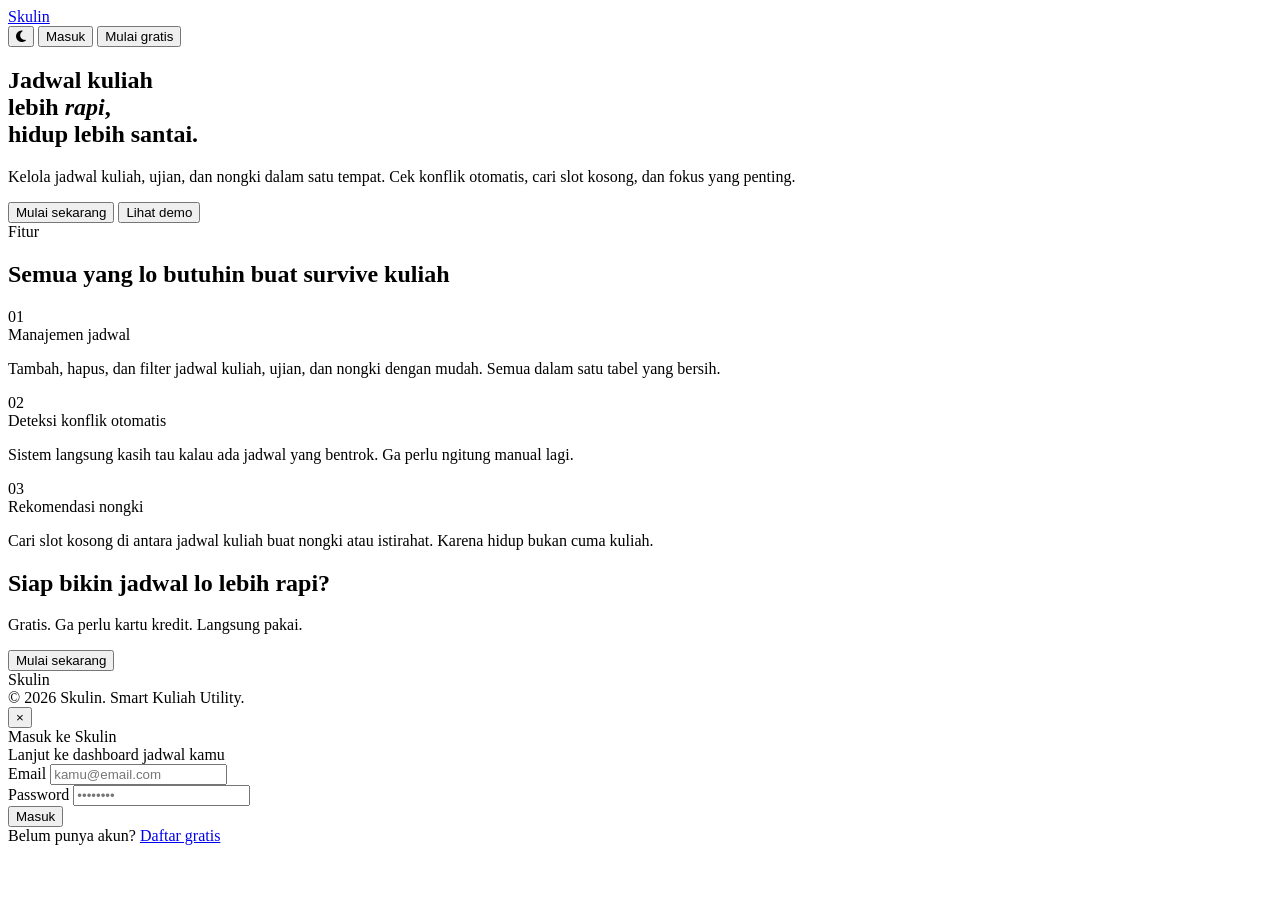
==== src/main/resources/static/landing.html @ c4e77b69 "update landing dan dasboardh" ====
<!DOCTYPE html>
<html lang="id" data-theme="light">
<head>
  <meta charset="UTF-8"/>
  <meta name="viewport" content="width=device-width, initial-scale=1.0"/>
  <title>Skulin — Smart Kuliah Utility</title>
  <link rel="preconnect" href="https://fonts.googleapis.com"/>
  <link rel="stylesheet" href="https://cdnjs.cloudflare.com/ajax/libs/font-awesome/6.5.0/css/all.min.css"/>
  <link rel="stylesheet" href="/css/landing.css"/>
</head>
<body>

<!-- Navbar -->
<nav>
  <a class="nav-logo" href="#">Skulin</a>
  <div class="nav-right">
    <button class="theme-btn" id="themeBtn" onclick="toggleTheme()"><i class="fa-solid fa-moon"></i></button>
    <button class="btn btn-ghost" onclick="document.getElementById('loginOverlay').classList.add('show')">Masuk</button>
    <button class="btn btn-primary" onclick="document.getElementById('loginOverlay').classList.add('show')">Mulai gratis</button>
  </div>
</nav>

<!-- Hero -->
<section class="hero">
  <h1 class="hero-title">
    Jadwal kuliah<br/>lebih <em>rapi</em>,<br/>hidup lebih santai.
  </h1>
  <p class="hero-desc">
    Kelola jadwal kuliah, ujian, dan nongki dalam satu tempat. Cek konflik otomatis, cari slot kosong, dan fokus yang penting.
  </p>
  <div class="hero-cta">
    <button class="btn btn-primary" onclick="document.getElementById('loginOverlay').classList.add('show')">Mulai sekarang</button>
    <button class="btn btn-ghost">Lihat demo</button>
  </div>
</section>

<!-- Features -->
<section class="features">
  <div class="section-eyebrow">Fitur</div>
  <h2 class="section-title">Semua yang lo butuhin buat survive kuliah</h2>
  <div class="features-grid">
    <div class="feature-card">
      <div class="feature-num">01</div>
      <div class="feature-title">Manajemen jadwal</div>
      <p class="feature-desc">Tambah, hapus, dan filter jadwal kuliah, ujian, dan nongki dengan mudah. Semua dalam satu tabel yang bersih.</p>
    </div>
    <div class="feature-card">
      <div class="feature-num">02</div>
      <div class="feature-title">Deteksi konflik otomatis</div>
      <p class="feature-desc">Sistem langsung kasih tau kalau ada jadwal yang bentrok. Ga perlu ngitung manual lagi.</p>
    </div>
    <div class="feature-card">
      <div class="feature-num">03</div>
      <div class="feature-title">Rekomendasi nongki</div>
      <p class="feature-desc">Cari slot kosong di antara jadwal kuliah buat nongki atau istirahat. Karena hidup bukan cuma kuliah.</p>
    </div>
  </div>
</section>

<!-- CTA -->
<section class="cta-section">
  <h2 class="cta-title">Siap bikin jadwal lo lebih rapi?</h2>
  <p class="cta-desc">Gratis. Ga perlu kartu kredit. Langsung pakai.</p>
  <button class="btn btn-primary cta-btn" onclick="document.getElementById('loginOverlay').classList.add('show')">
    Mulai sekarang
  </button>
</section>

<!-- Footer -->
<footer>
  <div class="footer-logo">Skulin</div>
  <div class="footer-text">© 2026 Skulin. Smart Kuliah Utility.</div>
</footer>

<!-- Login Modal -->
<div class="overlay" id="loginOverlay">
  <div class="modal">
    <button class="close-overlay" onclick="document.getElementById('loginOverlay').classList.remove('show')">×</button>
    <div class="modal-header">
      <div class="modal-title">Masuk ke Skulin</div>
      <div class="modal-sub">Lanjut ke dashboard jadwal kamu</div>
    </div>
    <div class="modal-body">
      <div class="form-group">
        <label>Email</label>
        <input type="email" placeholder="kamu@email.com"/>
      </div>
      <div class="form-group">
        <label>Password</label>
        <input type="password" placeholder="••••••••"/>
      </div>
      <button class="login-btn" onclick="window.location.href='/jadwal'">Masuk</button>
    </div>
    <div class="modal-footer-link">
      Belum punya akun? <a href="#">Daftar gratis</a>
    </div>
  </div>
</div>

<script>
  function toggleTheme() {
  const html = document.documentElement;
  const isDark = html.getAttribute('data-theme') === 'dark';
  html.setAttribute('data-theme', isDark ? 'light' : 'dark');
  document.getElementById('themeBtn').innerHTML = isDark
    ? '<i class="fa-solid fa-moon"></i>'
    : '<i class="fa-regular fa-sun"></i>';
}

  document.getElementById('loginOverlay').addEventListener('click', function(e) {
    if (e.target === this) this.classList.remove('show');
  });
</script>
</body>
</html>
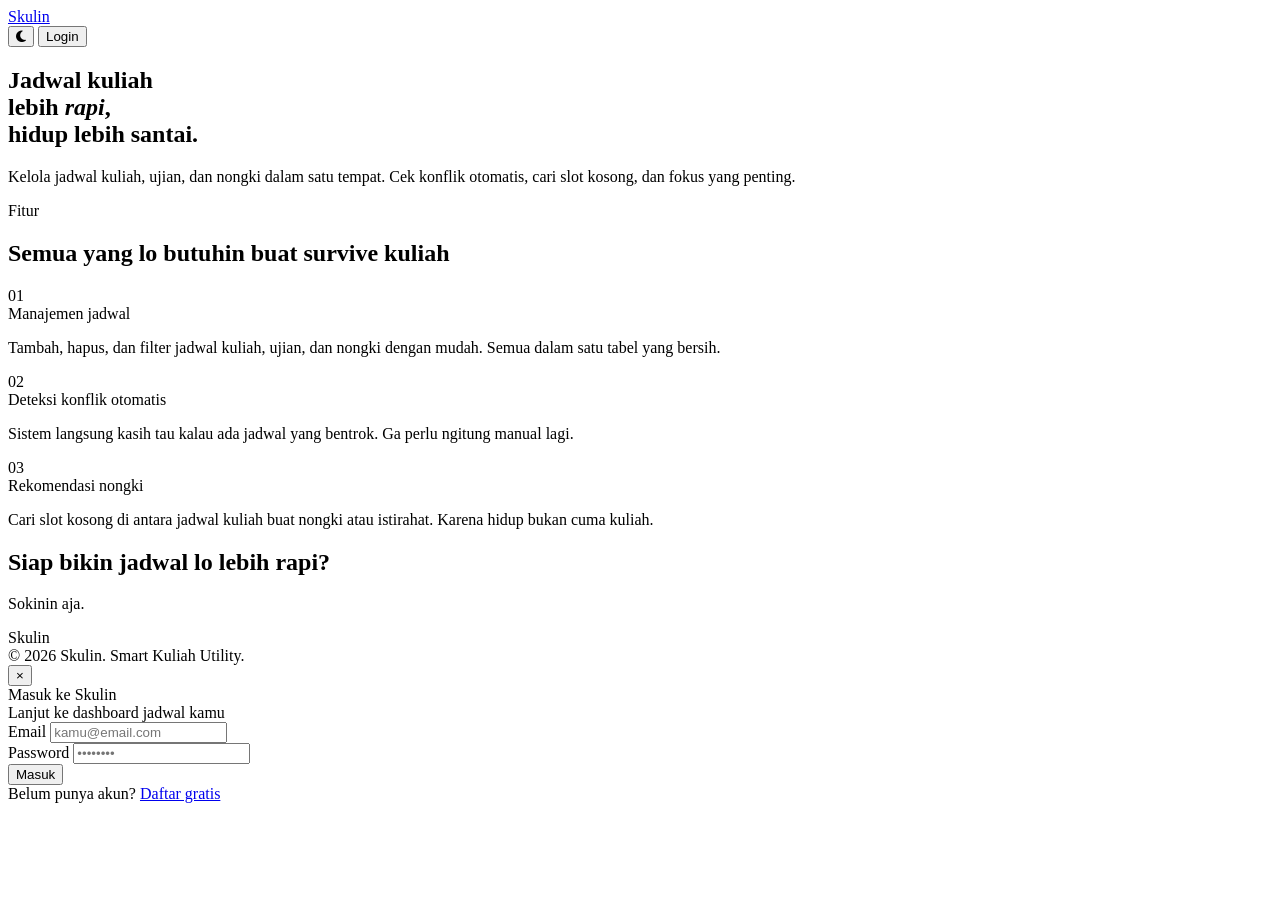
==== commit 3c9b100b: "update icon dll" ====
--- a/src/main/resources/static/landing.html
+++ b/src/main/resources/static/landing.html
@@ -3,7 +3,7 @@
 <head>
   <meta charset="UTF-8"/>
   <meta name="viewport" content="width=device-width, initial-scale=1.0"/>
-  <title>Skulin — Smart Kuliah Utility</title>
+  <title>Skulin</title>
   <link rel="preconnect" href="https://fonts.googleapis.com"/>
   <link rel="stylesheet" href="https://cdnjs.cloudflare.com/ajax/libs/font-awesome/6.5.0/css/all.min.css"/>
   <link rel="stylesheet" href="/css/landing.css"/>
@@ -15,8 +15,7 @@
   <a class="nav-logo" href="#">Skulin</a>
   <div class="nav-right">
     <button class="theme-btn" id="themeBtn" onclick="toggleTheme()"><i class="fa-solid fa-moon"></i></button>
-    <button class="btn btn-ghost" onclick="document.getElementById('loginOverlay').classList.add('show')">Masuk</button>
-    <button class="btn btn-primary" onclick="document.getElementById('loginOverlay').classList.add('show')">Mulai gratis</button>
+    <button class="btn btn-primary" onclick="document.getElementById('loginOverlay').classList.add('show')">Login</button>
   </div>
 </nav>
 
@@ -28,10 +27,6 @@
   <p class="hero-desc">
     Kelola jadwal kuliah, ujian, dan nongki dalam satu tempat. Cek konflik otomatis, cari slot kosong, dan fokus yang penting.
   </p>
-  <div class="hero-cta">
-    <button class="btn btn-primary" onclick="document.getElementById('loginOverlay').classList.add('show')">Mulai sekarang</button>
-    <button class="btn btn-ghost">Lihat demo</button>
-  </div>
 </section>
 
 <!-- Features -->
@@ -60,10 +55,7 @@
 <!-- CTA -->
 <section class="cta-section">
   <h2 class="cta-title">Siap bikin jadwal lo lebih rapi?</h2>
-  <p class="cta-desc">Gratis. Ga perlu kartu kredit. Langsung pakai.</p>
-  <button class="btn btn-primary cta-btn" onclick="document.getElementById('loginOverlay').classList.add('show')">
-    Mulai sekarang
-  </button>
+  <p class="cta-desc">Sokinin aja.</p>
 </section>
 
 <!-- Footer -->
@@ -104,7 +96,7 @@
   html.setAttribute('data-theme', isDark ? 'light' : 'dark');
   document.getElementById('themeBtn').innerHTML = isDark
     ? '<i class="fa-solid fa-moon"></i>'
-    : '<i class="fa-regular fa-sun"></i>';
+    : '<i class="fa-solid fa-sun"></i>';
 }
 
   document.getElementById('loginOverlay').addEventListener('click', function(e) {
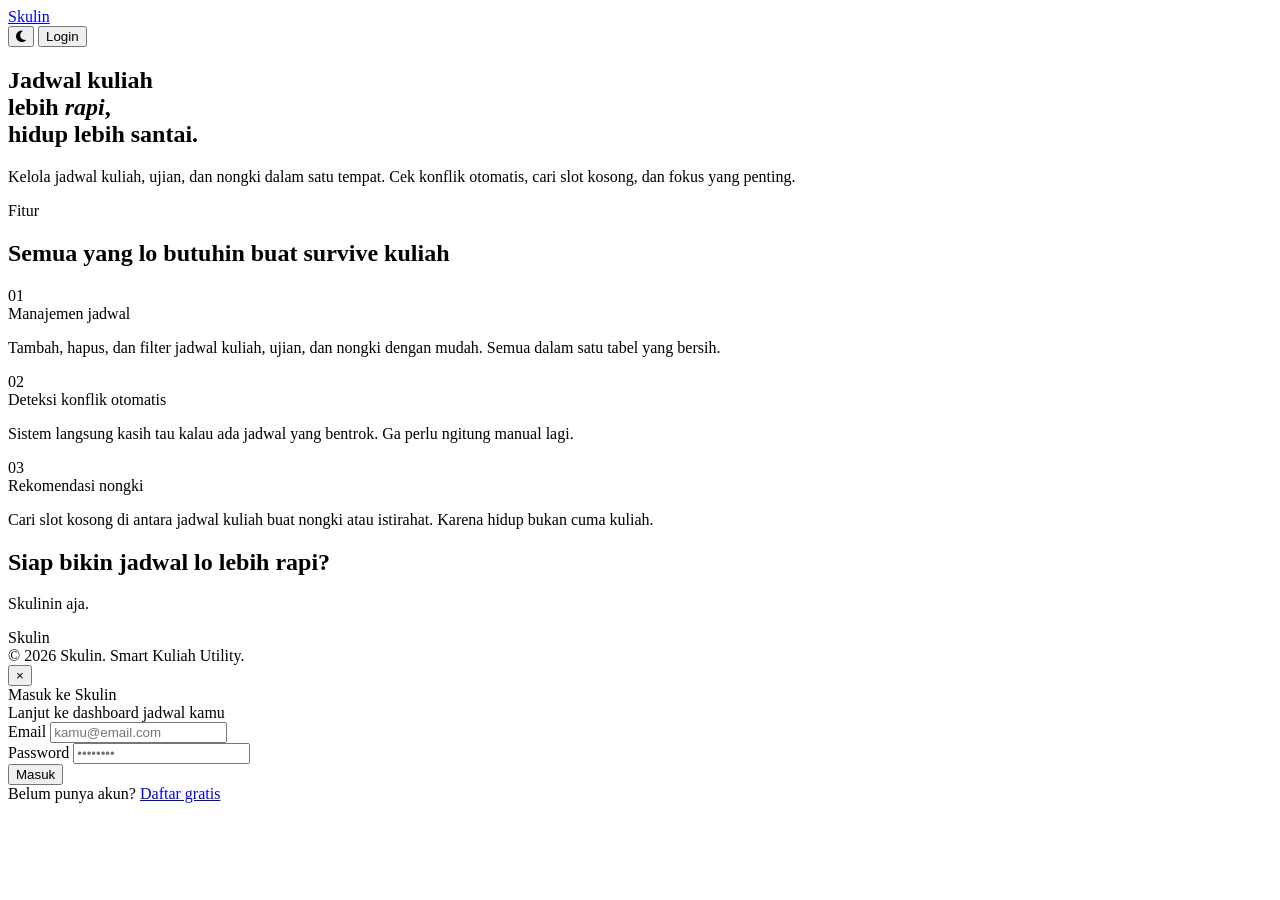
==== commit 4a4c3ff4: "whut sup" ====
--- a/src/main/resources/static/landing.html
+++ b/src/main/resources/static/landing.html
@@ -55,7 +55,7 @@
 <!-- CTA -->
 <section class="cta-section">
   <h2 class="cta-title">Siap bikin jadwal lo lebih rapi?</h2>
-  <p class="cta-desc">Sokinin aja.</p>
+  <p class="cta-desc">Skulinin aja.</p>
 </section>
 
 <!-- Footer -->
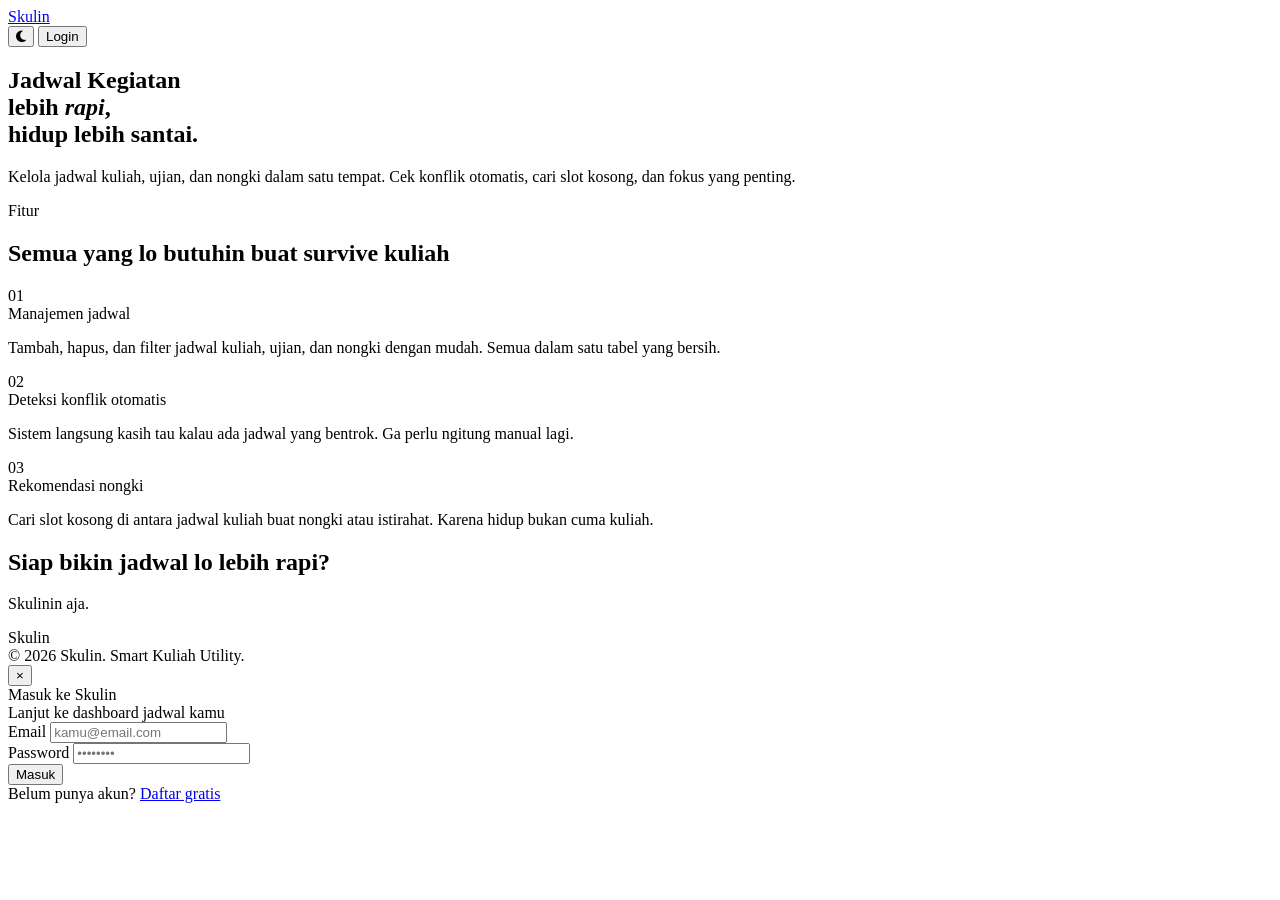
==== commit 3f288f6c: "Update landing.html" ====
--- a/src/main/resources/static/landing.html
+++ b/src/main/resources/static/landing.html
@@ -22,7 +22,7 @@
 <!-- Hero -->
 <section class="hero">
   <h1 class="hero-title">
-    Jadwal kuliah<br/>lebih <em>rapi</em>,<br/>hidup lebih santai.
+    Jadwal Kegiatan<br/>lebih <em>rapi</em>,<br/>hidup lebih santai.
   </h1>
   <p class="hero-desc">
     Kelola jadwal kuliah, ujian, dan nongki dalam satu tempat. Cek konflik otomatis, cari slot kosong, dan fokus yang penting.
